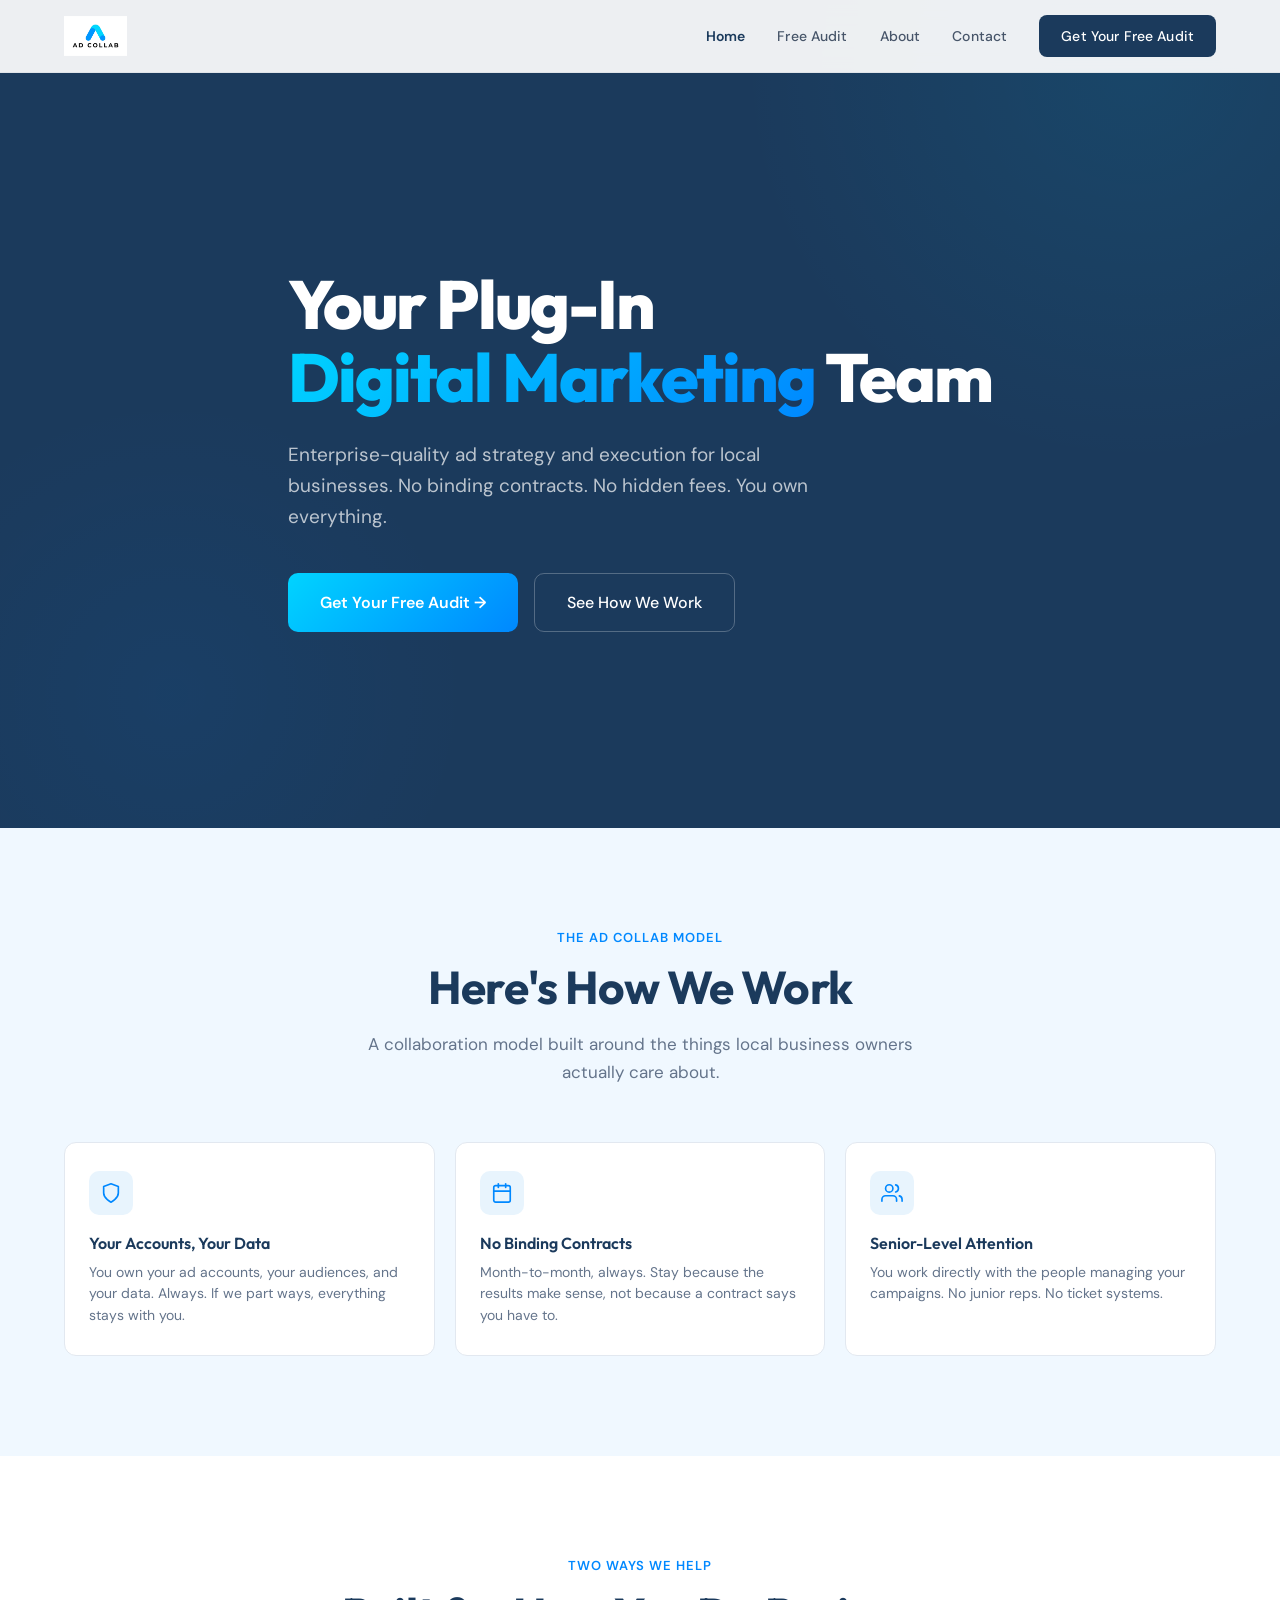
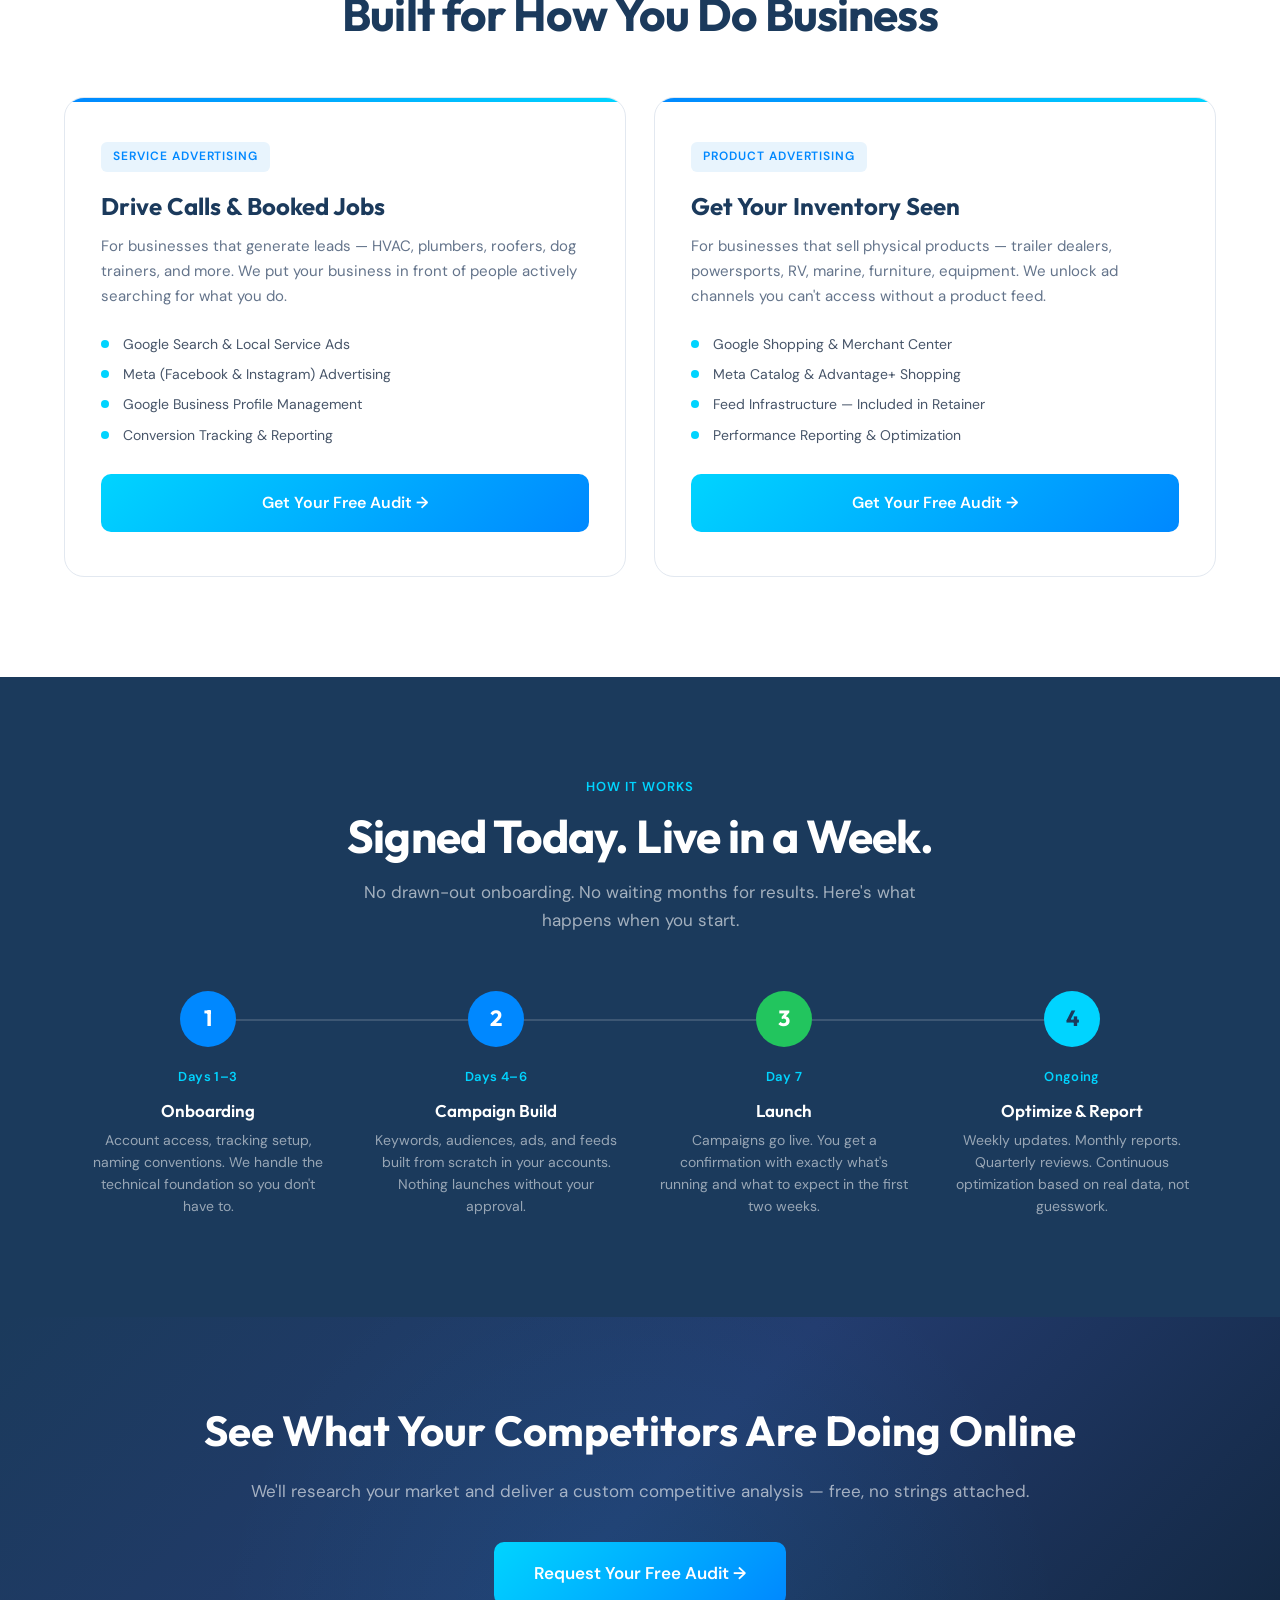
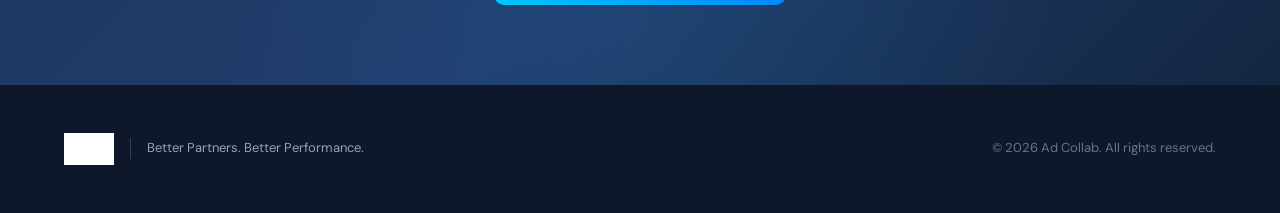
==== index.html @ b92107bd "Initial commit via Netlify" ====
<!DOCTYPE html>
<html lang="en">
<head>
  <meta charset="UTF-8">
  <meta name="viewport" content="width=device-width, initial-scale=1.0">
  <title>Ad Collab — Your Plug-In Digital Marketing Team</title>
  <meta name="description" content="Enterprise-quality ad strategy and execution for local businesses. No binding contracts. No hidden fees. You own everything.">
  <link rel="stylesheet" href="styles.css">
</head>
<body>

<!-- ══════════ NAVIGATION ══════════ -->
<nav class="nav" id="nav">
  <div class="nav-inner">
    <a href="/"><img src="images/logo.png" alt="Ad Collab" class="nav-logo"></a>
    <button class="nav-toggle" id="navToggle" aria-label="Menu">
      <span></span><span></span><span></span>
    </button>
    <ul class="nav-links" id="navLinks">
      <li><a href="/" class="active">Home</a></li>
      <li><a href="audit.html">Free Audit</a></li>
      <li><a href="about.html">About</a></li>
      <li><a href="contact.html">Contact</a></li>
      <li><a href="audit.html" class="nav-cta">Get Your Free Audit</a></li>
    </ul>
  </div>
</nav>

<!-- ══════════ HERO ══════════ -->
<section class="hero">
  <div class="container">
    <div class="hero-content">
      <h1>Your Plug-In<br><em>Digital Marketing</em> Team</h1>
      <p>Enterprise-quality ad strategy and execution for local businesses. No binding contracts. No hidden fees. You own everything.</p>
      <div class="hero-buttons">
        <a href="audit.html" class="btn-primary">Get Your Free Audit →</a>
        <a href="#model" class="btn-outline">See How We Work</a>
      </div>
    </div>
  </div>
</section>

<!-- ══════════ THE AD COLLAB MODEL ══════════ -->
<section class="section section--light" id="model">
  <div class="container">
    <div class="section-header centered reveal">
      <div class="section-label">The Ad Collab Model</div>
      <h2 class="section-title">Here's How We Work</h2>
      <p class="section-subtitle">A collaboration model built around the things local business owners actually care about.</p>
    </div>
    <div class="diff-grid reveal">
      <div class="diff-card">
        <div class="diff-icon">
          <svg viewBox="0 0 24 24"><path d="M12 22s8-4 8-10V5l-8-3-8 3v7c0 6 8 10 8 10z"/></svg>
        </div>
        <h3>Your Accounts, Your Data</h3>
        <p>You own your ad accounts, your audiences, and your data. Always. If we part ways, everything stays with you.</p>
      </div>
      <div class="diff-card">
        <div class="diff-icon">
          <svg viewBox="0 0 24 24"><rect x="3" y="4" width="18" height="18" rx="2" ry="2"/><line x1="16" y1="2" x2="16" y2="6"/><line x1="8" y1="2" x2="8" y2="6"/><line x1="3" y1="10" x2="21" y2="10"/></svg>
        </div>
        <h3>No Binding Contracts</h3>
        <p>Month-to-month, always. Stay because the results make sense, not because a contract says you have to.</p>
      </div>
      <div class="diff-card">
        <div class="diff-icon">
          <svg viewBox="0 0 24 24"><path d="M17 21v-2a4 4 0 0 0-4-4H5a4 4 0 0 0-4 4v2"/><circle cx="9" cy="7" r="4"/><path d="M23 21v-2a4 4 0 0 0-3-3.87"/><path d="M16 3.13a4 4 0 0 1 0 7.75"/></svg>
        </div>
        <h3>Senior-Level Attention</h3>
        <p>You work directly with the people managing your campaigns. No junior reps. No ticket systems.</p>
      </div>
    </div>
  </div>
</section>

<!-- ══════════ TWO DIVISIONS ══════════ -->
<section class="section">
  <div class="container">
    <div class="section-header centered reveal">
      <div class="section-label">Two Ways We Help</div>
      <h2 class="section-title">Built for How You Do Business</h2>
    </div>
    <div class="div-grid reveal">
      <div class="div-card">
        <div class="div-label">Service Advertising</div>
        <h3>Drive Calls &amp; Booked Jobs</h3>
        <p>For businesses that generate leads — HVAC, plumbers, roofers, dog trainers, and more. We put your business in front of people actively searching for what you do.</p>
        <ul>
          <li>Google Search &amp; Local Service Ads</li>
          <li>Meta (Facebook &amp; Instagram) Advertising</li>
          <li>Google Business Profile Management</li>
          <li>Conversion Tracking &amp; Reporting</li>
        </ul>
        <a href="audit.html" class="btn-primary" style="width:100%;justify-content:center;">Get Your Free Audit →</a>
      </div>
      <div class="div-card">
        <div class="div-label">Product Advertising</div>
        <h3>Get Your Inventory Seen</h3>
        <p>For businesses that sell physical products — trailer dealers, powersports, RV, marine, furniture, equipment. We unlock ad channels you can't access without a product feed.</p>
        <ul>
          <li>Google Shopping &amp; Merchant Center</li>
          <li>Meta Catalog &amp; Advantage+ Shopping</li>
          <li>Feed Infrastructure — Included in Retainer</li>
          <li>Performance Reporting &amp; Optimization</li>
        </ul>
        <a href="audit.html" class="btn-primary" style="width:100%;justify-content:center;">Get Your Free Audit →</a>
      </div>
    </div>
  </div>
</section>

<!-- ══════════ HOW IT WORKS ══════════ -->
<section class="section section--navy">
  <div class="container">
    <div class="section-header centered reveal">
      <div class="section-label">How It Works</div>
      <h2 class="section-title">Signed Today. Live in a Week.</h2>
      <p class="section-subtitle">No drawn-out onboarding. No waiting months for results. Here's what happens when you start.</p>
    </div>
    <div class="timeline-grid reveal">
      <div class="timeline-step">
        <div class="timeline-num blue">1</div>
        <div class="timeline-time">Days 1–3</div>
        <h3>Onboarding</h3>
        <p>Account access, tracking setup, naming conventions. We handle the technical foundation so you don't have to.</p>
      </div>
      <div class="timeline-step">
        <div class="timeline-num blue">2</div>
        <div class="timeline-time">Days 4–6</div>
        <h3>Campaign Build</h3>
        <p>Keywords, audiences, ads, and feeds built from scratch in your accounts. Nothing launches without your approval.</p>
      </div>
      <div class="timeline-step">
        <div class="timeline-num green">3</div>
        <div class="timeline-time">Day 7</div>
        <h3>Launch</h3>
        <p>Campaigns go live. You get a confirmation with exactly what's running and what to expect in the first two weeks.</p>
      </div>
      <div class="timeline-step">
        <div class="timeline-num cyan">4</div>
        <div class="timeline-time">Ongoing</div>
        <h3>Optimize &amp; Report</h3>
        <p>Weekly updates. Monthly reports. Quarterly reviews. Continuous optimization based on real data, not guesswork.</p>
      </div>
    </div>
  </div>
</section>

<!-- ══════════ CTA BANNER ══════════ -->
<section class="cta-banner">
  <div class="container reveal">
    <h2>See What Your Competitors Are Doing Online</h2>
    <p>We'll research your market and deliver a custom competitive analysis — free, no strings attached.</p>
    <a href="audit.html" class="btn-primary">Request Your Free Audit →</a>
  </div>
</section>

<!-- ══════════ FOOTER ══════════ -->
<footer class="footer">
  <div class="footer-inner">
    <div class="footer-brand">
      <img src="images/logo.png" alt="Ad Collab" class="footer-logo">
      <span class="footer-tagline">Better Partners. Better Performance.</span>
    </div>
    <div class="footer-right">© 2026 Ad Collab. All rights reserved.</div>
  </div>
</footer>

<script>
  // Sticky nav shadow
  const nav = document.getElementById('nav');
  window.addEventListener('scroll', () => {
    nav.classList.toggle('scrolled', window.scrollY > 10);
  });

  // Mobile nav toggle
  const toggle = document.getElementById('navToggle');
  const links = document.getElementById('navLinks');
  toggle.addEventListener('click', () => links.classList.toggle('open'));

  // Scroll reveal
  const reveals = document.querySelectorAll('.reveal');
  const observer = new IntersectionObserver((entries) => {
    entries.forEach(entry => {
      if (entry.isIntersecting) {
        entry.target.classList.add('visible');
        observer.unobserve(entry.target);
      }
    });
  }, { threshold: 0.15 });
  reveals.forEach(el => observer.observe(el));
</script>

</body>
</html>
---- styles.css ----
/* ═══════════════════════════════════════
   AD COLLAB — SITE STYLES
   Brand: Navy #1B3A5C | Blue #0088FF | Cyan #00D4FF
   ═══════════════════════════════════════ */

@import url('https://fonts.googleapis.com/css2?family=Outfit:wght@300;400;500;600;700;800&family=DM+Sans:ital,wght@0,400;0,500;0,600;0,700;1,400&display=swap');

:root {
  --navy: #1B3A5C;
  --deep-navy: #233B6E;
  --navy-dark: #122740;
  --blue: #0088FF;
  --cyan: #00D4FF;
  --light-blue: #E8F4FD;
  --ice: #F0F8FF;
  --white: #FFFFFF;
  --gray-50: #F8FAFC;
  --gray-100: #F1F5F9;
  --gray-200: #E2E8F0;
  --gray-300: #CBD5E1;
  --gray-400: #94A3B8;
  --gray-500: #64748B;
  --gray-600: #475569;
  --gray-700: #334155;
  --gray-800: #1E293B;
  --gray-900: #0F172A;
  --green: #22C55E;
  --font-display: 'Outfit', sans-serif;
  --font-body: 'DM Sans', sans-serif;
  --shadow-sm: 0 1px 3px rgba(27,58,92,0.06);
  --shadow-md: 0 4px 16px rgba(27,58,92,0.08);
  --shadow-lg: 0 12px 40px rgba(27,58,92,0.12);
  --shadow-xl: 0 20px 60px rgba(27,58,92,0.16);
  --radius: 12px;
  --radius-lg: 20px;
  --transition: 0.3s cubic-bezier(0.4, 0, 0.2, 1);
  --max-width: 1200px;
}

*, *::before, *::after { box-sizing: border-box; margin: 0; padding: 0; }

html { scroll-behavior: smooth; }

body {
  font-family: var(--font-body);
  color: var(--gray-800);
  background: var(--white);
  -webkit-font-smoothing: antialiased;
  -moz-osx-font-smoothing: grayscale;
  line-height: 1.6;
}

img { max-width: 100%; display: block; }
a { text-decoration: none; color: inherit; }

/* ── Utility ── */
.container { max-width: var(--max-width); margin: 0 auto; padding: 0 24px; }

/* ── Scroll Reveal ── */
.reveal {
  opacity: 0;
  transform: translateY(32px);
  transition: opacity 0.7s ease, transform 0.7s ease;
}
.reveal.visible {
  opacity: 1;
  transform: translateY(0);
}

/* ════════════════════════════════════════
   NAVIGATION
   ════════════════════════════════════════ */
.nav {
  position: fixed;
  top: 0; left: 0; right: 0;
  z-index: 1000;
  background: rgba(255,255,255,0.92);
  backdrop-filter: blur(12px);
  -webkit-backdrop-filter: blur(12px);
  border-bottom: 1px solid rgba(27,58,92,0.06);
  transition: box-shadow var(--transition);
}
.nav.scrolled { box-shadow: var(--shadow-md); }
.nav-inner {
  max-width: var(--max-width);
  margin: 0 auto;
  padding: 0 24px;
  display: flex;
  align-items: center;
  justify-content: space-between;
  height: 72px;
}
.nav-logo { height: 40px; width: auto; }
.nav-links { display: flex; align-items: center; gap: 32px; list-style: none; }
.nav-links a {
  font-family: var(--font-body);
  font-size: 14px;
  font-weight: 500;
  color: var(--gray-600);
  transition: color var(--transition);
  letter-spacing: 0.01em;
}
.nav-links a:hover { color: var(--navy); }
.nav-links a.active { color: var(--navy); font-weight: 600; }
.nav-cta {
  display: inline-flex;
  align-items: center;
  padding: 10px 22px;
  background: var(--navy);
  color: var(--white) !important;
  font-family: var(--font-body);
  font-size: 14px;
  font-weight: 600;
  border-radius: 8px;
  transition: background var(--transition), transform var(--transition), box-shadow var(--transition);
}
.nav-cta:hover {
  background: var(--deep-navy);
  transform: translateY(-1px);
  box-shadow: var(--shadow-md);
  color: var(--white) !important;
}

/* Mobile nav */
.nav-toggle { display: none; background: none; border: none; cursor: pointer; padding: 8px; }
.nav-toggle span {
  display: block; width: 24px; height: 2px; background: var(--navy);
  margin: 5px 0; transition: var(--transition);
}

@media (max-width: 768px) {
  .nav-toggle { display: block; }
  .nav-links {
    position: fixed;
    top: 72px; left: 0; right: 0;
    background: var(--white);
    flex-direction: column;
    padding: 24px;
    gap: 20px;
    border-bottom: 1px solid var(--gray-200);
    transform: translateY(-120%);
    transition: transform var(--transition);
  }
  .nav-links.open { transform: translateY(0); }
}

/* ════════════════════════════════════════
   HERO SECTION
   ════════════════════════════════════════ */
.hero {
  position: relative;
  min-height: 92vh;
  display: flex;
  align-items: center;
  background: var(--navy);
  overflow: hidden;
  padding-top: 72px;
}
.hero::before {
  content: '';
  position: absolute;
  top: -40%; right: -20%;
  width: 800px; height: 800px;
  background: radial-gradient(circle, rgba(0,212,255,0.08) 0%, transparent 70%);
  pointer-events: none;
}
.hero::after {
  content: '';
  position: absolute;
  bottom: -20%; left: -10%;
  width: 600px; height: 600px;
  background: radial-gradient(circle, rgba(0,136,255,0.06) 0%, transparent 70%);
  pointer-events: none;
}
.hero-content {
  position: relative;
  z-index: 1;
  max-width: 780px;
  padding: 80px 0;
}
.hero-label {
  display: inline-flex;
  align-items: center;
  gap: 8px;
  padding: 6px 16px;
  background: rgba(0,212,255,0.1);
  border: 1px solid rgba(0,212,255,0.2);
  border-radius: 100px;
  font-family: var(--font-body);
  font-size: 13px;
  font-weight: 600;
  color: var(--cyan);
  letter-spacing: 0.04em;
  text-transform: uppercase;
  margin-bottom: 28px;
}
.hero-label span {
  width: 6px; height: 6px;
  background: var(--cyan);
  border-radius: 50%;
}
.hero h1 {
  font-family: var(--font-display);
  font-size: clamp(42px, 5.5vw, 68px);
  font-weight: 800;
  color: var(--white);
  line-height: 1.08;
  letter-spacing: -0.03em;
  margin-bottom: 24px;
}
.hero h1 em {
  font-style: normal;
  background: linear-gradient(135deg, var(--cyan), var(--blue));
  -webkit-background-clip: text;
  -webkit-text-fill-color: transparent;
  background-clip: text;
}
.hero p {
  font-size: 19px;
  color: rgba(255,255,255,0.7);
  line-height: 1.65;
  max-width: 580px;
  margin-bottom: 40px;
}
.hero-buttons { display: flex; gap: 16px; flex-wrap: wrap; }
.btn-primary {
  display: inline-flex;
  align-items: center;
  gap: 8px;
  padding: 16px 32px;
  background: linear-gradient(135deg, var(--cyan), var(--blue));
  color: var(--white);
  font-family: var(--font-body);
  font-size: 16px;
  font-weight: 600;
  border-radius: 10px;
  border: none;
  cursor: pointer;
  transition: transform var(--transition), box-shadow var(--transition);
}
.btn-primary:hover {
  transform: translateY(-2px);
  box-shadow: 0 8px 30px rgba(0,136,255,0.3);
}
.btn-outline {
  display: inline-flex;
  align-items: center;
  gap: 8px;
  padding: 16px 32px;
  background: transparent;
  color: var(--white);
  font-family: var(--font-body);
  font-size: 16px;
  font-weight: 500;
  border-radius: 10px;
  border: 1.5px solid rgba(255,255,255,0.25);
  cursor: pointer;
  transition: border-color var(--transition), background var(--transition);
}
.btn-outline:hover {
  border-color: rgba(255,255,255,0.5);
  background: rgba(255,255,255,0.05);
}

/* ════════════════════════════════════════
   SECTION STYLES
   ════════════════════════════════════════ */
.section {
  padding: 100px 0;
}
.section-label {
  font-family: var(--font-body);
  font-size: 13px;
  font-weight: 600;
  color: var(--blue);
  letter-spacing: 0.08em;
  text-transform: uppercase;
  margin-bottom: 12px;
}
.section-title {
  font-family: var(--font-display);
  font-size: clamp(32px, 4vw, 46px);
  font-weight: 700;
  color: var(--navy);
  line-height: 1.15;
  letter-spacing: -0.02em;
  margin-bottom: 16px;
}
.section-subtitle {
  font-size: 17px;
  color: var(--gray-500);
  max-width: 560px;
  line-height: 1.65;
}
.section-header {
  margin-bottom: 56px;
}
.section-header.centered {
  text-align: center;
}
.section-header.centered .section-subtitle {
  margin: 0 auto;
}

.section--light { background: var(--ice); }
.section--navy { background: var(--navy); }
.section--navy .section-label { color: var(--cyan); }
.section--navy .section-title { color: var(--white); }
.section--navy .section-subtitle { color: rgba(255,255,255,0.6); }
.section--gradient { background: linear-gradient(135deg, var(--navy) 0%, var(--deep-navy) 100%); }

/* ════════════════════════════════════════
   DIFFERENTIATOR CARDS
   ════════════════════════════════════════ */
.diff-grid {
  display: grid;
  grid-template-columns: repeat(3, 1fr);
  gap: 20px;
}
@media (max-width: 960px) { .diff-grid { grid-template-columns: repeat(3, 1fr); } }
@media (max-width: 600px) { .diff-grid { grid-template-columns: 1fr 1fr; } }

.diff-card {
  background: var(--white);
  border: 1px solid var(--gray-200);
  border-radius: var(--radius);
  padding: 28px 24px;
  transition: transform var(--transition), box-shadow var(--transition), border-color var(--transition);
}
.diff-card:hover {
  transform: translateY(-4px);
  box-shadow: var(--shadow-lg);
  border-color: var(--blue);
}
.diff-icon {
  width: 44px; height: 44px;
  display: flex;
  align-items: center;
  justify-content: center;
  background: var(--light-blue);
  border-radius: 10px;
  margin-bottom: 18px;
}
.diff-icon svg { width: 22px; height: 22px; stroke: var(--blue); fill: none; stroke-width: 1.8; stroke-linecap: round; stroke-linejoin: round; }
.diff-card h3 {
  font-family: var(--font-display);
  font-size: 16px;
  font-weight: 600;
  color: var(--navy);
  margin-bottom: 8px;
  line-height: 1.3;
}
.diff-card p {
  font-size: 14px;
  color: var(--gray-500);
  line-height: 1.55;
}

/* ════════════════════════════════════════
   DIVISION CARDS
   ════════════════════════════════════════ */
.div-grid {
  display: grid;
  grid-template-columns: 1fr 1fr;
  gap: 28px;
}
@media (max-width: 700px) { .div-grid { grid-template-columns: 1fr; } }

.div-card {
  position: relative;
  background: var(--white);
  border: 1px solid var(--gray-200);
  border-radius: var(--radius-lg);
  padding: 44px 36px;
  overflow: hidden;
  transition: transform var(--transition), box-shadow var(--transition);
}
.div-card:hover {
  transform: translateY(-4px);
  box-shadow: var(--shadow-xl);
}
.div-card::before {
  content: '';
  position: absolute;
  top: 0; left: 0; right: 0;
  height: 4px;
  background: linear-gradient(90deg, var(--blue), var(--cyan));
}
.div-card .div-label {
  display: inline-block;
  font-family: var(--font-body);
  font-size: 12px;
  font-weight: 600;
  letter-spacing: 0.08em;
  text-transform: uppercase;
  color: var(--blue);
  background: var(--light-blue);
  padding: 5px 12px;
  border-radius: 6px;
  margin-bottom: 20px;
}
.div-card h3 {
  font-family: var(--font-display);
  font-size: 24px;
  font-weight: 700;
  color: var(--navy);
  margin-bottom: 14px;
  line-height: 1.2;
}
.div-card p {
  font-size: 15px;
  color: var(--gray-500);
  line-height: 1.65;
  margin-bottom: 24px;
}
.div-card ul {
  list-style: none;
  margin-bottom: 28px;
}
.div-card ul li {
  position: relative;
  padding-left: 22px;
  font-size: 14px;
  color: var(--gray-600);
  margin-bottom: 8px;
}
.div-card ul li::before {
  content: '';
  position: absolute;
  left: 0; top: 7px;
  width: 8px; height: 8px;
  background: var(--cyan);
  border-radius: 50%;
}

/* ════════════════════════════════════════
   TIMELINE (How It Works)
   ════════════════════════════════════════ */
.timeline-grid {
  display: grid;
  grid-template-columns: repeat(4, 1fr);
  gap: 0;
  position: relative;
}
@media (max-width: 700px) { .timeline-grid { grid-template-columns: 1fr 1fr; gap: 32px 0; } }

.timeline-step { text-align: center; padding: 0 20px; position: relative; }
.timeline-step::after {
  content: '';
  position: absolute;
  top: 28px;
  right: -50%;
  width: 100%;
  height: 2px;
  background: rgba(255,255,255,0.15);
}
.timeline-step:last-child::after { display: none; }
.timeline-num {
  display: inline-flex;
  align-items: center;
  justify-content: center;
  width: 56px; height: 56px;
  border-radius: 50%;
  font-family: var(--font-display);
  font-size: 22px;
  font-weight: 700;
  margin-bottom: 20px;
  position: relative;
  z-index: 1;
}
.timeline-num.blue { background: var(--blue); color: var(--white); }
.timeline-num.cyan { background: var(--cyan); color: var(--navy); }
.timeline-num.green { background: var(--green); color: var(--white); }
.timeline-step h3 {
  font-family: var(--font-display);
  font-size: 17px;
  font-weight: 600;
  color: var(--white);
  margin-bottom: 6px;
}
.timeline-step .timeline-time {
  font-size: 13px;
  font-weight: 600;
  color: var(--cyan);
  letter-spacing: 0.03em;
  margin-bottom: 10px;
}
.timeline-step p {
  font-size: 14px;
  color: rgba(255,255,255,0.55);
  line-height: 1.55;
}

/* ════════════════════════════════════════
   PRICING
   ════════════════════════════════════════ */
.pricing-grid {
  display: grid;
  grid-template-columns: repeat(3, 1fr);
  gap: 24px;
}
@media (max-width: 700px) { .pricing-grid { grid-template-columns: 1fr; max-width: 400px; margin: 0 auto; } }

.pricing-card {
  background: var(--white);
  border: 1.5px solid var(--gray-200);
  border-radius: var(--radius-lg);
  padding: 36px 28px;
  text-align: center;
  transition: transform var(--transition), box-shadow var(--transition);
  position: relative;
}
.pricing-card:hover {
  transform: translateY(-4px);
  box-shadow: var(--shadow-lg);
}
.pricing-card.featured {
  border-color: var(--blue);
  box-shadow: var(--shadow-lg);
}
.pricing-card.featured::before {
  content: 'Most Popular';
  position: absolute;
  top: -13px; left: 50%;
  transform: translateX(-50%);
  background: var(--blue);
  color: var(--white);
  font-family: var(--font-body);
  font-size: 11px;
  font-weight: 600;
  letter-spacing: 0.06em;
  text-transform: uppercase;
  padding: 4px 16px;
  border-radius: 100px;
}
.pricing-tier {
  font-family: var(--font-body);
  font-size: 13px;
  font-weight: 600;
  color: var(--blue);
  letter-spacing: 0.06em;
  text-transform: uppercase;
  margin-bottom: 8px;
}
.pricing-price {
  font-family: var(--font-display);
  font-size: 42px;
  font-weight: 800;
  color: var(--navy);
  line-height: 1;
  margin-bottom: 4px;
}
.pricing-price span { font-size: 18px; font-weight: 500; color: var(--gray-400); }
.pricing-spend {
  font-size: 14px;
  color: var(--gray-400);
  margin-bottom: 24px;
}
.pricing-features {
  list-style: none;
  text-align: left;
  margin-bottom: 28px;
}
.pricing-features li {
  position: relative;
  padding-left: 24px;
  font-size: 14px;
  color: var(--gray-600);
  margin-bottom: 10px;
  line-height: 1.5;
}
.pricing-features li::before {
  content: '✓';
  position: absolute;
  left: 0;
  color: var(--cyan);
  font-weight: 700;
}
.pricing-note {
  font-size: 14px;
  color: var(--gray-400);
  font-style: italic;
  max-width: 700px;
  margin: 32px auto 0;
  text-align: center;
  line-height: 1.6;
}

/* ════════════════════════════════════════
   CTA BANNER
   ════════════════════════════════════════ */
.cta-banner {
  position: relative;
  background: linear-gradient(135deg, var(--navy) 0%, var(--deep-navy) 50%, var(--navy-dark) 100%);
  padding: 80px 0;
  text-align: center;
  overflow: hidden;
}
.cta-banner::before {
  content: '';
  position: absolute;
  top: -50%; left: 50%;
  transform: translateX(-50%);
  width: 1000px; height: 1000px;
  background: radial-gradient(circle, rgba(0,212,255,0.08) 0%, transparent 60%);
  pointer-events: none;
}
.cta-banner h2 {
  font-family: var(--font-display);
  font-size: clamp(30px, 3.5vw, 42px);
  font-weight: 700;
  color: var(--white);
  margin-bottom: 14px;
  position: relative;
}
.cta-banner p {
  font-size: 17px;
  color: rgba(255,255,255,0.6);
  margin-bottom: 36px;
  position: relative;
}
.cta-banner .btn-primary { position: relative; font-size: 17px; padding: 18px 40px; }

/* ════════════════════════════════════════
   FOOTER
   ════════════════════════════════════════ */
.footer {
  background: var(--gray-900);
  padding: 48px 0;
}
.footer-inner {
  max-width: var(--max-width);
  margin: 0 auto;
  padding: 0 24px;
  display: flex;
  align-items: center;
  justify-content: space-between;
  flex-wrap: wrap;
  gap: 20px;
}
.footer-brand { display: flex; align-items: center; gap: 16px; }
.footer-logo { height: 32px; width: auto; filter: brightness(0) invert(1); }
.footer-tagline {
  font-size: 13px;
  color: var(--gray-400);
  border-left: 1px solid var(--gray-700);
  padding-left: 16px;
}
.footer-right {
  font-size: 13px;
  color: var(--gray-500);
}
@media (max-width: 600px) {
  .footer-inner { flex-direction: column; text-align: center; }
  .footer-brand { flex-direction: column; }
  .footer-tagline { border: none; padding: 0; }
}

/* ════════════════════════════════════════
   PAGE HERO (subpages)
   ════════════════════════════════════════ */
.page-hero {
  padding: 140px 0 80px;
  background: var(--navy);
  position: relative;
  overflow: hidden;
}
.page-hero::before {
  content: '';
  position: absolute;
  top: -40%; right: -20%;
  width: 600px; height: 600px;
  background: radial-gradient(circle, rgba(0,212,255,0.07) 0%, transparent 70%);
  pointer-events: none;
}
.page-hero h1 {
  font-family: var(--font-display);
  font-size: clamp(36px, 4.5vw, 52px);
  font-weight: 800;
  color: var(--white);
  line-height: 1.1;
  letter-spacing: -0.02em;
  margin-bottom: 16px;
  position: relative;
}
.page-hero p {
  font-size: 18px;
  color: rgba(255,255,255,0.6);
  max-width: 560px;
  line-height: 1.65;
  position: relative;
}

/* ════════════════════════════════════════
   PROOF BAR (audit page)
   ════════════════════════════════════════ */
.proof-bar {
  display: flex;
  gap: 32px;
  margin-top: 32px;
}
.proof-item {
  display: flex;
  align-items: center;
  gap: 8px;
  font-size: 14px;
  font-weight: 600;
  color: var(--cyan);
}
.proof-dot {
  width: 8px; height: 8px;
  border-radius: 50%;
  background: var(--cyan);
}
@media (max-width: 500px) { .proof-bar { flex-direction: column; gap: 12px; } }

/* ════════════════════════════════════════
   FORM EMBED
   ════════════════════════════════════════ */
.form-section { padding: 80px 0; }
.form-wrap {
  max-width: 560px;
  margin: 0 auto;
}

/* ════════════════════════════════════════
   VALUES GRID
   ════════════════════════════════════════ */
.values-grid {
  display: grid;
  grid-template-columns: repeat(4, 1fr);
  gap: 28px;
}
@media (max-width: 700px) { .values-grid { grid-template-columns: 1fr 1fr; } }

.value-card { text-align: center; padding: 32px 20px; }
.value-icon {
  width: 52px; height: 52px;
  display: flex;
  align-items: center;
  justify-content: center;
  background: var(--light-blue);
  border-radius: 14px;
  margin: 0 auto 18px;
}
.value-icon svg { width: 24px; height: 24px; stroke: var(--blue); fill: none; stroke-width: 1.8; stroke-linecap: round; stroke-linejoin: round; }
.value-card h3 {
  font-family: var(--font-display);
  font-size: 18px;
  font-weight: 600;
  color: var(--navy);
  margin-bottom: 8px;
}
.value-card p {
  font-size: 14px;
  color: var(--gray-500);
  line-height: 1.55;
}

/* ════════════════════════════════════════
   CONTACT LAYOUT
   ════════════════════════════════════════ */
.contact-grid {
  display: grid;
  grid-template-columns: 1fr 1fr;
  gap: 60px;
  align-items: start;
}
@media (max-width: 768px) { .contact-grid { grid-template-columns: 1fr; gap: 40px; } }

.contact-info h3 {
  font-family: var(--font-display);
  font-size: 22px;
  font-weight: 700;
  color: var(--navy);
  margin-bottom: 20px;
}
.contact-item {
  display: flex;
  align-items: flex-start;
  gap: 14px;
  margin-bottom: 24px;
}
.contact-item-icon {
  width: 40px; height: 40px;
  display: flex;
  align-items: center;
  justify-content: center;
  background: var(--light-blue);
  border-radius: 10px;
  flex-shrink: 0;
}
.contact-item-icon svg { width: 20px; height: 20px; stroke: var(--blue); fill: none; stroke-width: 1.8; stroke-linecap: round; stroke-linejoin: round; }
.contact-item-label {
  font-size: 12px;
  font-weight: 600;
  color: var(--gray-400);
  text-transform: uppercase;
  letter-spacing: 0.06em;
  margin-bottom: 2px;
}
.contact-item-value {
  font-size: 16px;
  color: var(--navy);
  font-weight: 500;
}

/* ════════════════════════════════════════
   ABOUT STORY
   ════════════════════════════════════════ */
.story-content {
  max-width: 700px;
  margin: 0 auto;
}
.story-content p {
  font-size: 17px;
  color: var(--gray-600);
  line-height: 1.75;
  margin-bottom: 24px;
}
.story-content p:first-child {
  font-size: 20px;
  color: var(--navy);
  font-weight: 500;
}

/* ════════════════════════════════════════
   AUDIT PAGE — WHAT YOU GET
   ════════════════════════════════════════ */
.audit-features {
  display: grid;
  grid-template-columns: repeat(4, 1fr);
  gap: 24px;
}
@media (max-width: 700px) { .audit-features { grid-template-columns: 1fr 1fr; } }

.audit-feature {
  text-align: center;
  padding: 28px 16px;
  background: var(--white);
  border-radius: var(--radius);
  border: 1px solid var(--gray-200);
}
.audit-feature-icon {
  width: 48px; height: 48px;
  display: flex;
  align-items: center;
  justify-content: center;
  background: var(--light-blue);
  border-radius: 12px;
  margin: 0 auto 16px;
}
.audit-feature-icon svg { width: 24px; height: 24px; stroke: var(--blue); fill: none; stroke-width: 1.8; stroke-linecap: round; stroke-linejoin: round; }
.audit-feature h4 {
  font-family: var(--font-display);
  font-size: 15px;
  font-weight: 600;
  color: var(--navy);
  margin-bottom: 6px;
}
.audit-feature p {
  font-size: 13px;
  color: var(--gray-500);
  line-height: 1.5;
}

/* ════════════════════════════════════════
   INLINE FORM STYLES
   (matching the standalone forms)
   ════════════════════════════════════════ */
.ac-field { margin-bottom: 20px; }
.ac-field label {
  display: block;
  font-size: 13px;
  font-weight: 600;
  color: var(--navy);
  margin-bottom: 6px;
}
.ac-field label .ac-required { color: var(--blue); margin-left: 2px; }
.ac-field label .ac-optional { color: var(--gray-400); font-weight: 400; font-size: 12px; margin-left: 4px; }
.ac-field input,
.ac-field select,
.ac-field textarea {
  width: 100%;
  padding: 12px 14px;
  font-family: var(--font-body);
  font-size: 15px;
  color: var(--gray-800);
  background: var(--gray-50);
  border: 1.5px solid var(--gray-200);
  border-radius: 10px;
  outline: none;
  transition: border-color var(--transition), box-shadow var(--transition), background var(--transition);
  appearance: none;
  -webkit-appearance: none;
}
.ac-field input::placeholder,
.ac-field textarea::placeholder { color: var(--gray-400); }
.ac-field input:focus,
.ac-field select:focus,
.ac-field textarea:focus {
  border-color: var(--blue);
  background: var(--white);
  box-shadow: 0 0 0 3px rgba(0,136,255,0.1);
}
.ac-field textarea { resize: vertical; min-height: 80px; line-height: 1.5; }
.ac-field-row { display: grid; grid-template-columns: 1fr 1fr; gap: 16px; }
@media (max-width: 480px) { .ac-field-row { grid-template-columns: 1fr; gap: 0; } }
.ac-select-wrap { position: relative; }
.ac-select-wrap::after {
  content: '';
  position: absolute;
  right: 14px; top: 50%;
  transform: translateY(-50%);
  width: 0; height: 0;
  border-left: 5px solid transparent;
  border-right: 5px solid transparent;
  border-top: 6px solid var(--gray-400);
  pointer-events: none;
}
.ac-submit {
  width: 100%;
  padding: 14px 24px;
  font-family: var(--font-body);
  font-size: 15px;
  font-weight: 600;
  color: var(--white);
  background: var(--navy);
  border: none;
  border-radius: 10px;
  cursor: pointer;
  transition: background var(--transition), transform var(--transition), box-shadow var(--transition);
}
.ac-submit:hover { background: var(--deep-navy); box-shadow: var(--shadow-md); transform: translateY(-1px); }
.ac-submit:disabled { opacity: 0.6; cursor: not-allowed; transform: none; }

.ac-form-footer {
  text-align: center;
  margin-top: 16px;
  font-size: 12px;
  color: var(--gray-400);
}

.ac-success { display: none; text-align: center; padding: 48px 24px; }
.ac-success.visible { display: block; }
.ac-success-icon {
  width: 56px; height: 56px;
  background: linear-gradient(135deg, var(--blue), var(--cyan));
  border-radius: 50%;
  display: inline-flex;
  align-items: center;
  justify-content: center;
  margin-bottom: 20px;
}
.ac-success-icon svg { width: 28px; height: 28px; stroke: white; stroke-width: 2.5; fill: none; }
.ac-success h3 {
  font-family: var(--font-display);
  font-size: 20px;
  font-weight: 700;
  color: var(--navy);
  margin-bottom: 8px;
}
.ac-success p {
  font-size: 15px;
  color: var(--gray-600);
  line-height: 1.6;
  max-width: 380px;
  margin: 0 auto;
}
.ac-success .ac-timeline {
  display: inline-block;
  margin-top: 20px;
  padding: 10px 20px;
  background: var(--light-blue);
  border-radius: 8px;
  font-size: 14px;
  font-weight: 600;
  color: var(--navy);
}
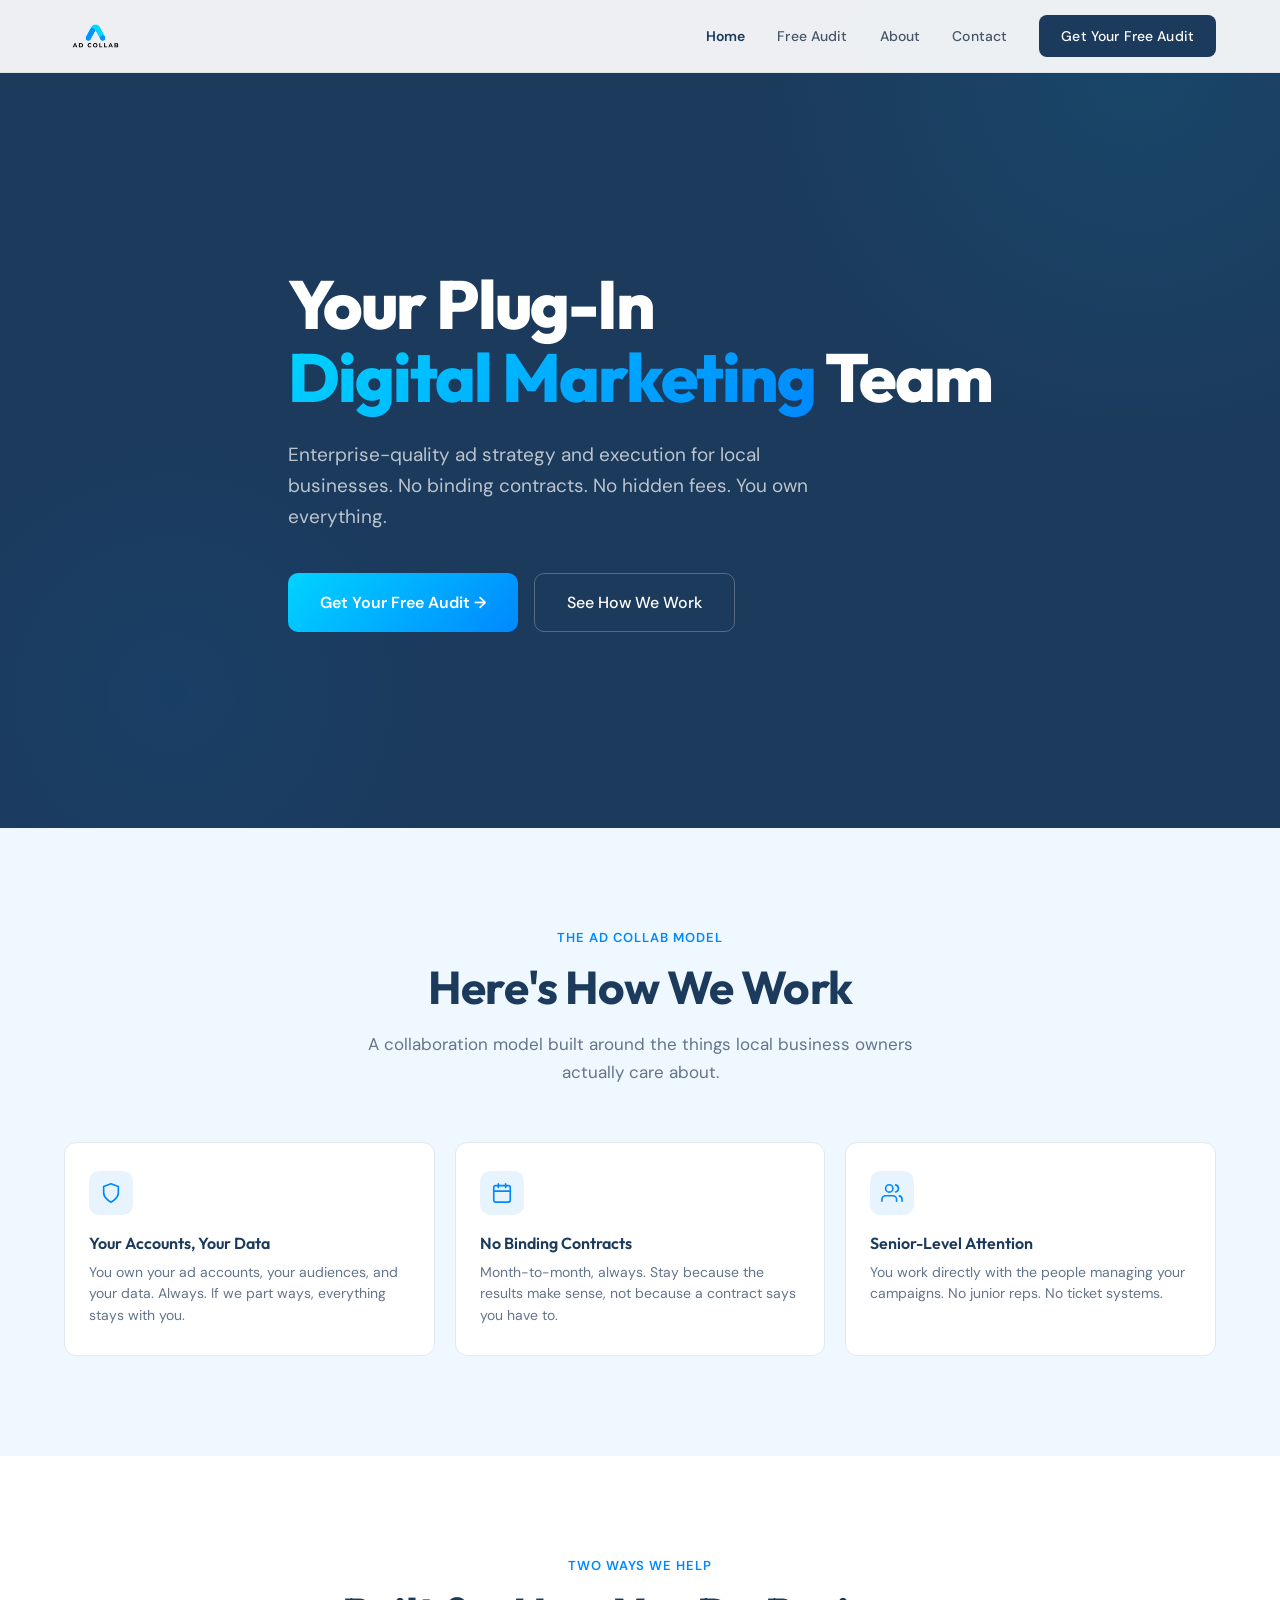
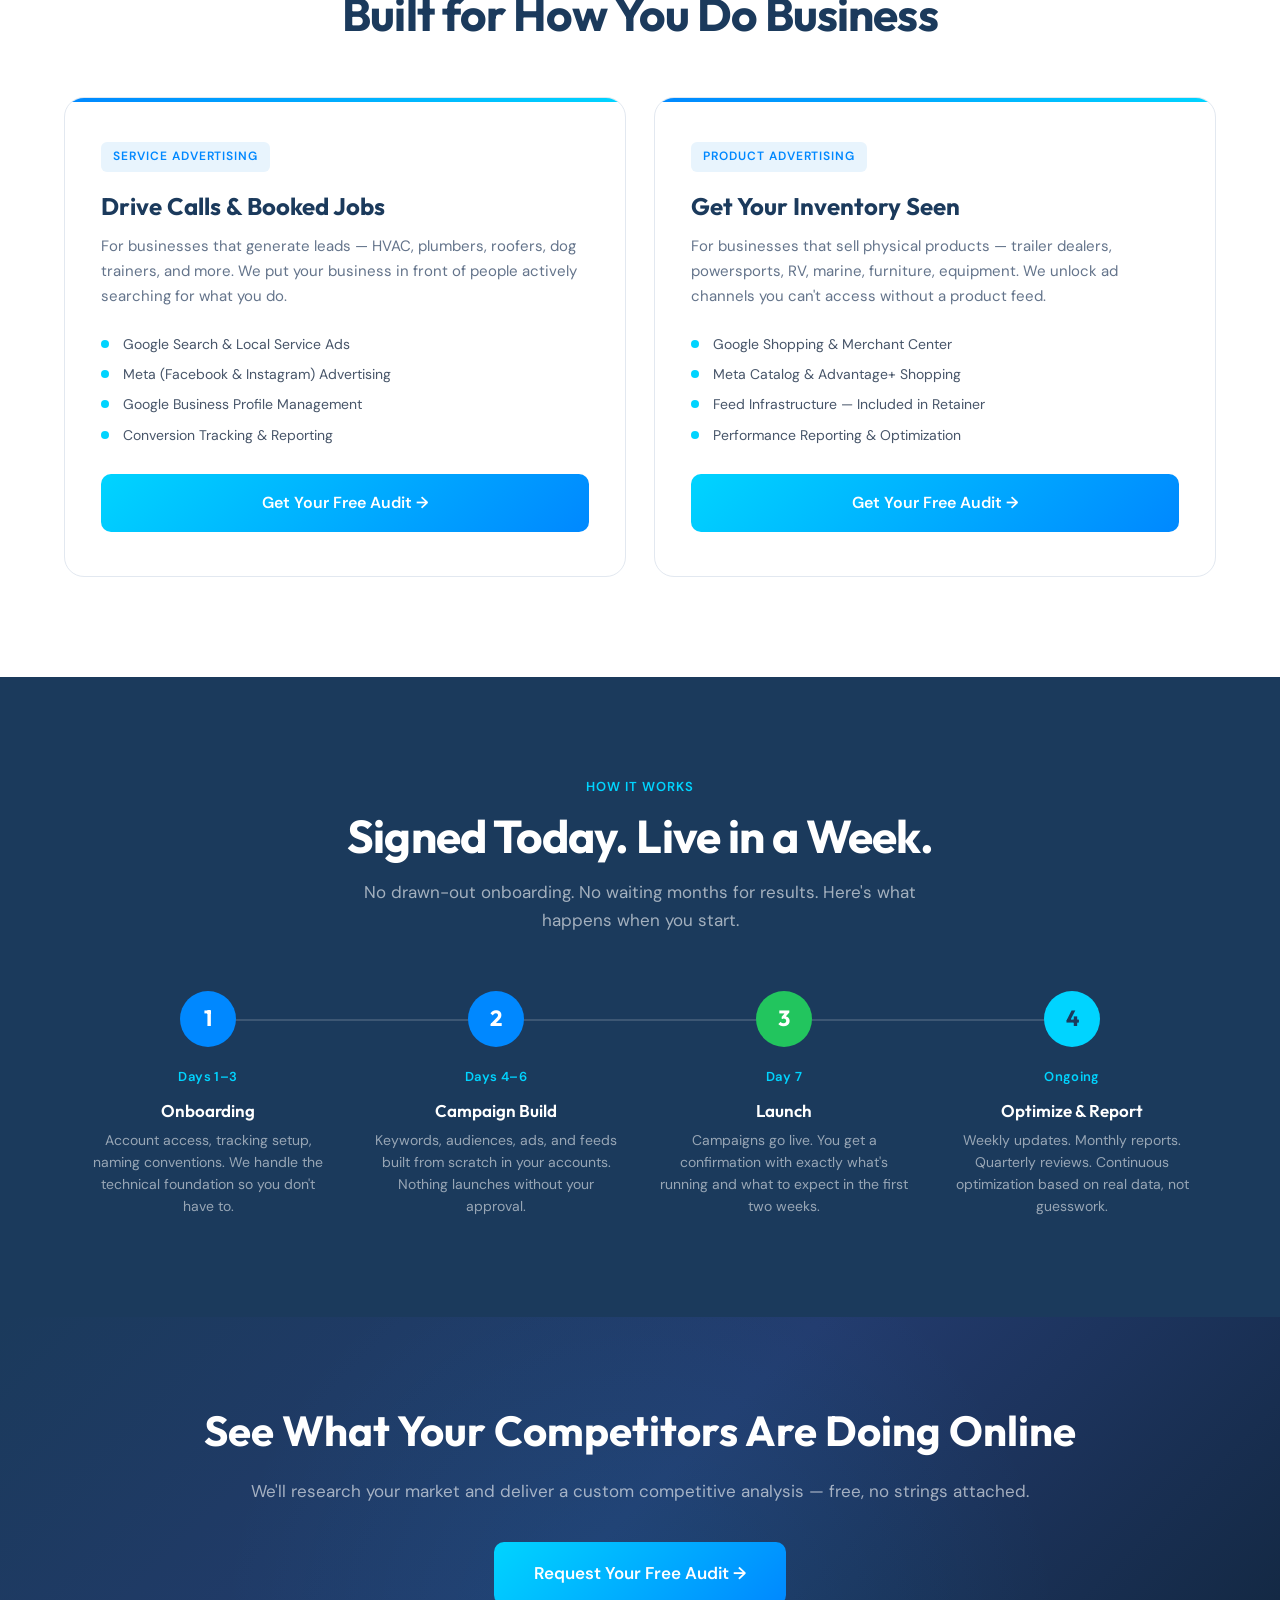
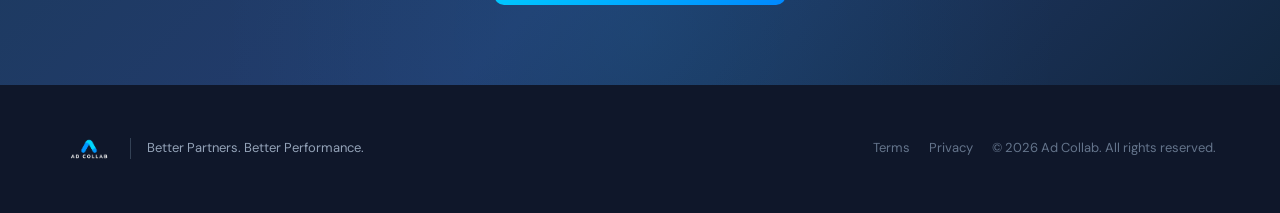
==== commit 850352d9: "Add files via upload" ====
--- a/index.html
+++ b/index.html
@@ -12,7 +12,7 @@
 <!-- ══════════ NAVIGATION ══════════ -->
 <nav class="nav" id="nav">
   <div class="nav-inner">
-    <a href="/"><img src="images/logo.png" alt="Ad Collab" class="nav-logo"></a>
+    <a href="/"><img src="images/logo-black.png" alt="Ad Collab" class="nav-logo"></a>
     <button class="nav-toggle" id="navToggle" aria-label="Menu">
       <span></span><span></span><span></span>
     </button>
@@ -160,10 +160,14 @@
 <footer class="footer">
   <div class="footer-inner">
     <div class="footer-brand">
-      <img src="images/logo.png" alt="Ad Collab" class="footer-logo">
+      <img src="images/logo-white.png" alt="Ad Collab" class="footer-logo">
       <span class="footer-tagline">Better Partners. Better Performance.</span>
     </div>
-    <div class="footer-right">© 2026 Ad Collab. All rights reserved.</div>
+    <div class="footer-right">
+      <a href="terms.html" style="color: var(--gray-500); margin-right: 16px;">Terms</a>
+      <a href="privacy.html" style="color: var(--gray-500); margin-right: 16px;">Privacy</a>
+      <span>© 2026 Ad Collab. All rights reserved.</span>
+    </div>
   </div>
 </footer>
 
--- a/styles.css
+++ b/styles.css
@@ -639,7 +639,7 @@
   gap: 20px;
 }
 .footer-brand { display: flex; align-items: center; gap: 16px; }
-.footer-logo { height: 32px; width: auto; filter: brightness(0) invert(1); }
+.footer-logo { height: 32px; width: auto; }
 .footer-tagline {
   font-size: 13px;
   color: var(--gray-400);
